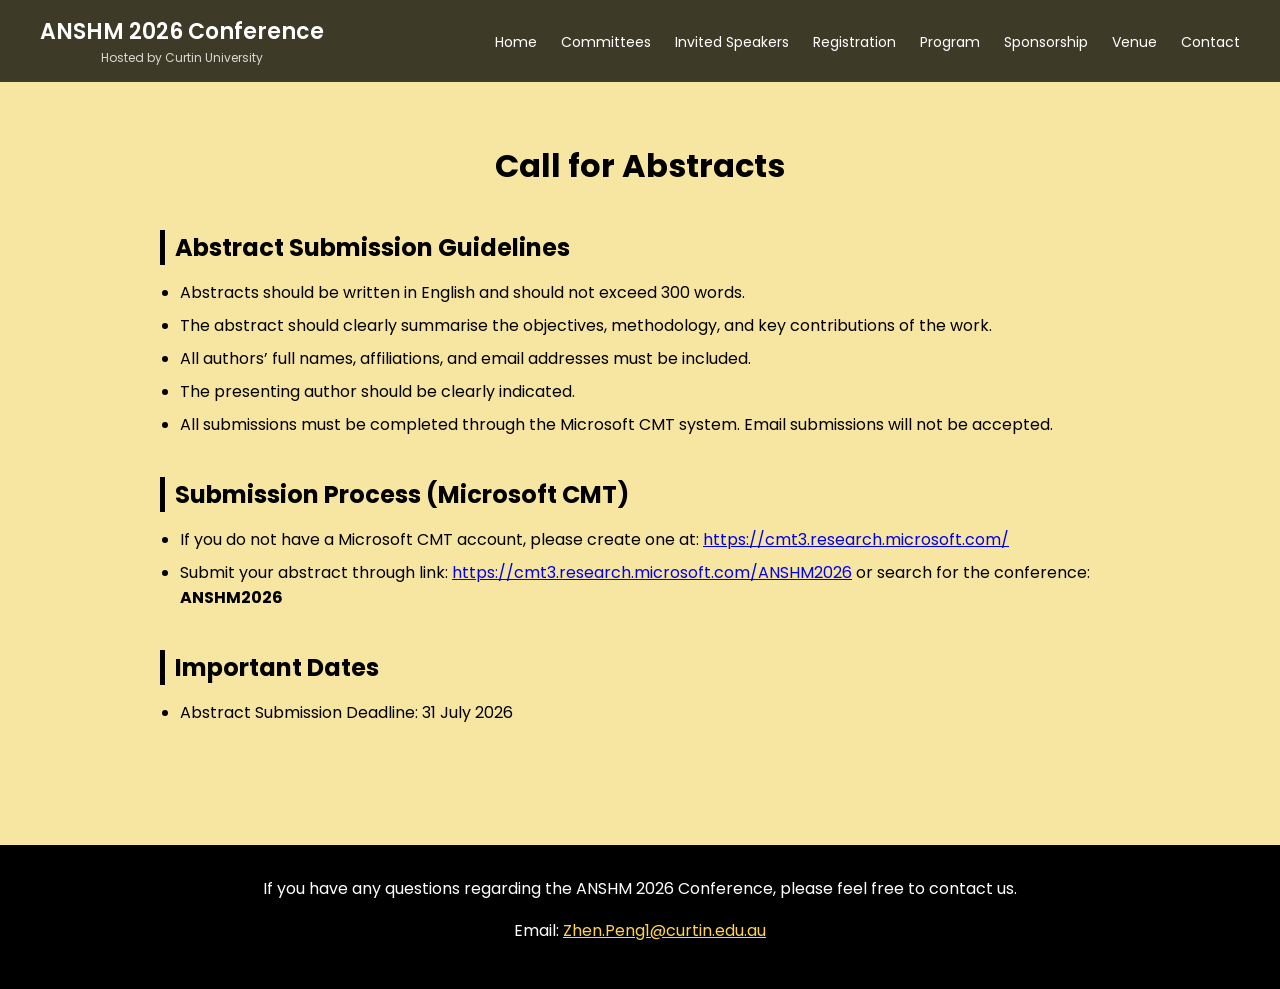
==== abstracts.html @ c6c8effe "Update abstracts.html" ====
<!DOCTYPE html>
<html lang="en">
<head>
<meta charset="UTF-8">
<meta name="viewport" content="width=device-width, initial-scale=1.0">
<title>Call for Abstracts - ANSHM 2026</title>

<link href="https://fonts.googleapis.com/css2?family=Poppins:wght@300;400;600&display=swap" rel="stylesheet">

<style>
*{margin:0;padding:0;box-sizing:border-box;}
body{font-family:'Poppins',sans-serif;background:#f7e6a1;}

header{display:flex;justify-content:space-between;align-items:center;padding:15px 40px;background:rgba(0,0,0,0.75);color:#fff;position:sticky;top:0;z-index:1000;}
.logo{font-size:22px;font-weight:600;}
.subtitle{font-size:12px;opacity:.8;}
nav a{margin-left:20px;color:#fff;text-decoration:none;font-size:14px;}
nav a:hover{color:#ffd54f;}

.menu-toggle{display:none;font-size:22px;cursor:pointer;}
@media(max-width:768px){
nav{display:none;flex-direction:column;background:#000;position:absolute;top:60px;right:0;width:200px;}
nav.active{display:flex;}
.menu-toggle{display:block;}
}

.container{max-width:1000px;margin:auto;padding:60px 20px;}
h1{text-align:center;margin-bottom:30px;}
h2{margin-top:40px;margin-bottom:15px;border-left:5px solid #000;padding-left:10px;}
p{line-height:1.7;margin-bottom:15px;}
ul{margin-left:20px;margin-bottom:20px;}
li{margin-bottom:8px;}

.submit-btn{
display:inline-block;
margin-top:20px;
padding:12px 25px;
background:#000;
color:#fff;
border-radius:8px;
text-decoration:none;
transition:0.3s;
}
.submit-btn:hover{
background:#ffd54f;
color:#000;
}

footer{background:#000;color:#fff;text-align:center;padding:30px;margin-top:40px;}
footer a{color:#ffd54f;}
</style>
</head>

<body>

<header>
    <div style="display:flex; flex-direction:column; align-items:center; justify-content:center;">
    
    <div class="logo">
    ANSHM 2026 Conference
    </div>
    
    <div class="subtitle" style="margin-top:1px; text-align:center;">
        Hosted by Curtin University
    </div>
    </div>

    <div class="menu-toggle" onclick="toggleMenu()">☰</div>
    
    <nav id="nav">
        <a href="index.html">Home</a>
        <a href="committees.html">Committees</a>
        <a href="keynote.html">Invited Speakers</a> 
        <a href="registration.html">Registration</a>
        <a href="docs/program.pdf" target="_blank">Program</a>
        <a href="docs/sponsorship.pdf" target="_blank">Sponsorship</a>
        <a href="venue.html">Venue</a>
        <a href="contact.html">Contact</a>
    </nav>
</header>

<div class="container">

<h1>Call for Abstracts</h1>

<h2>Abstract Submission Guidelines</h2>
<ul>
<li>Abstracts should be written in English and should not exceed 300 words.</li>
<li>The abstract should clearly summarise the objectives, methodology, and key contributions of the work.</li>
<li>All authors’ full names, affiliations, and email addresses must be included.</li>
<li>The presenting author should be clearly indicated.</li>
<li>All submissions must be completed through the Microsoft CMT system. Email submissions will not be accepted.</li>
</ul>

<h2>Submission Process (Microsoft CMT)</h2>
<ul>
<li>If you do not have a Microsoft CMT account, please create one at: 
<a href="https://cmt3.research.microsoft.com/" target="_blank">https://cmt3.research.microsoft.com/</a></li>

<li>Submit your abstract through link: 
<a href="https://cmt3.research.microsoft.com/ANSHM2026" target="_blank">https://cmt3.research.microsoft.com/ANSHM2026</a> 
or search for the conference: <b>ANSHM2026</b></li>
</ul>

<h2>Important Dates</h2>
<ul>
<li>Abstract Submission Deadline: 31 July 2026</li>
</ul>

</div>

<footer>
<p>If you have any questions regarding the ANSHM 2026 Conference, please feel free to contact us.</p>
<p>Email: <a href="mailto:Zhen.Peng1@curtin.edu.au">Zhen.Peng1@curtin.edu.au</a></p>
</footer>

<script>
function toggleMenu(){document.getElementById('nav').classList.toggle('active');}
</script>

</body>
</html>
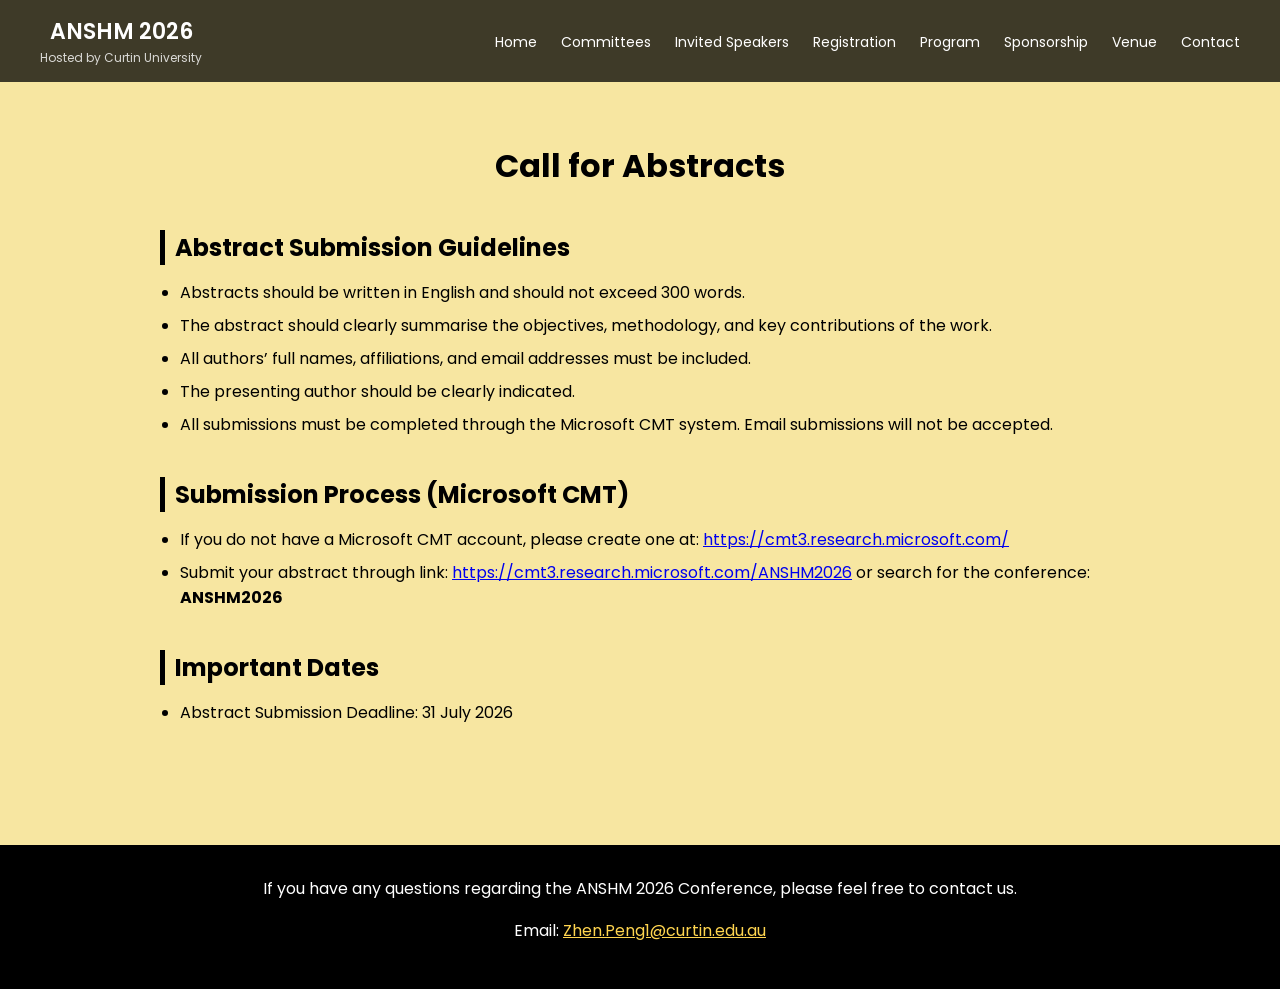
==== commit 9db40f47: "Update abstracts.html" ====
--- a/abstracts.html
+++ b/abstracts.html
@@ -57,7 +57,7 @@
     <div style="display:flex; flex-direction:column; align-items:center; justify-content:center;">
     
     <div class="logo">
-    ANSHM 2026 Conference
+    ANSHM 2026
     </div>
     
     <div class="subtitle" style="margin-top:1px; text-align:center;">
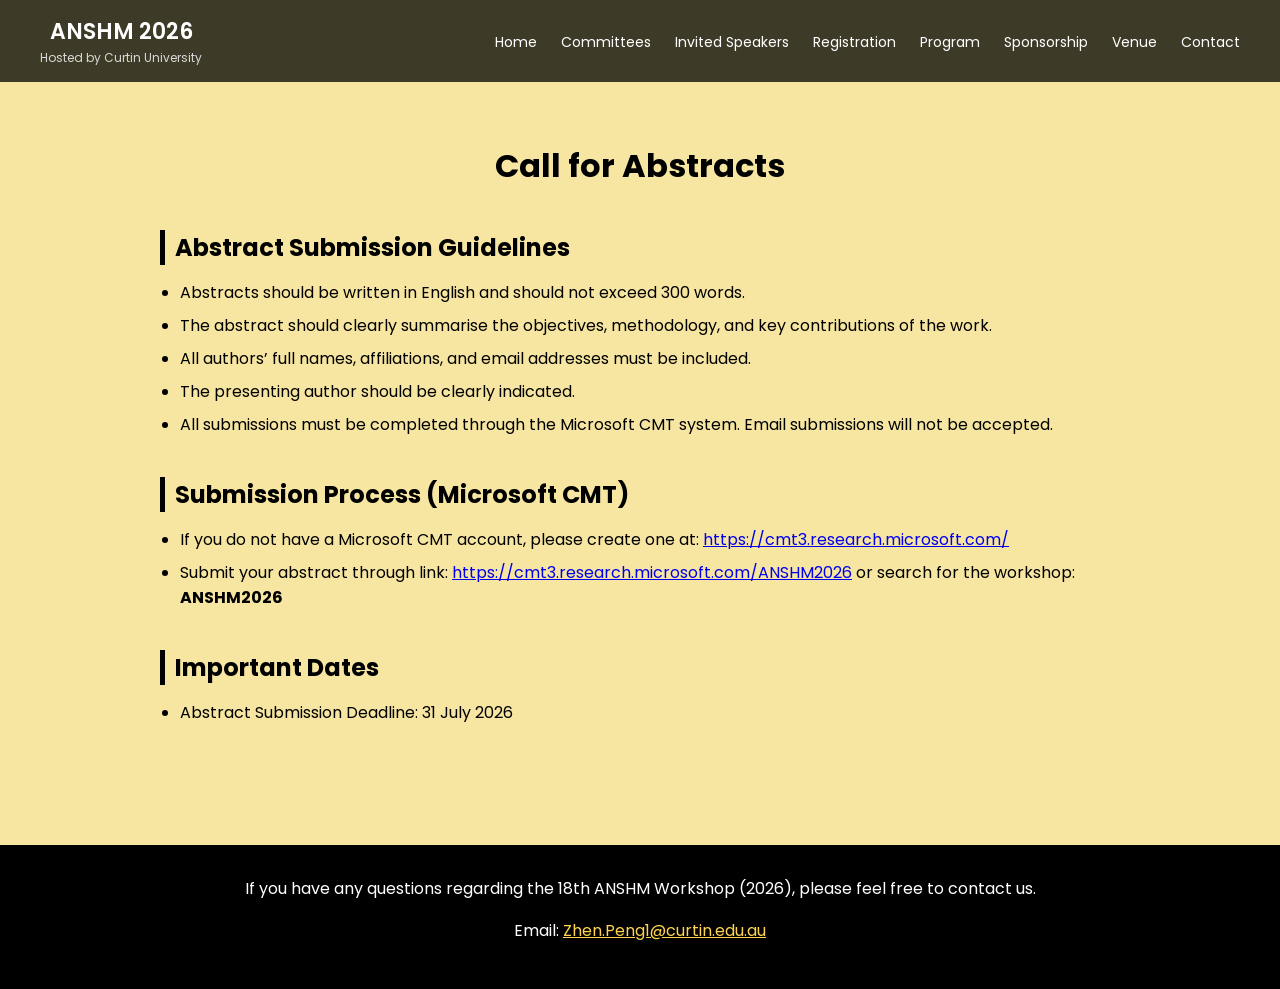
==== commit 2b1cb5b7: "Update abstracts.html" ====
--- a/abstracts.html
+++ b/abstracts.html
@@ -99,7 +99,7 @@
 
 <li>Submit your abstract through link: 
 <a href="https://cmt3.research.microsoft.com/ANSHM2026" target="_blank">https://cmt3.research.microsoft.com/ANSHM2026</a> 
-or search for the conference: <b>ANSHM2026</b></li>
+or search for the workshop: <b>ANSHM2026</b></li>
 </ul>
 
 <h2>Important Dates</h2>
@@ -110,7 +110,7 @@
 </div>
 
 <footer>
-<p>If you have any questions regarding the ANSHM 2026 Conference, please feel free to contact us.</p>
+<p>If you have any questions regarding the 18th ANSHM Workshop (2026), please feel free to contact us.</p>
 <p>Email: <a href="mailto:Zhen.Peng1@curtin.edu.au">Zhen.Peng1@curtin.edu.au</a></p>
 </footer>
 
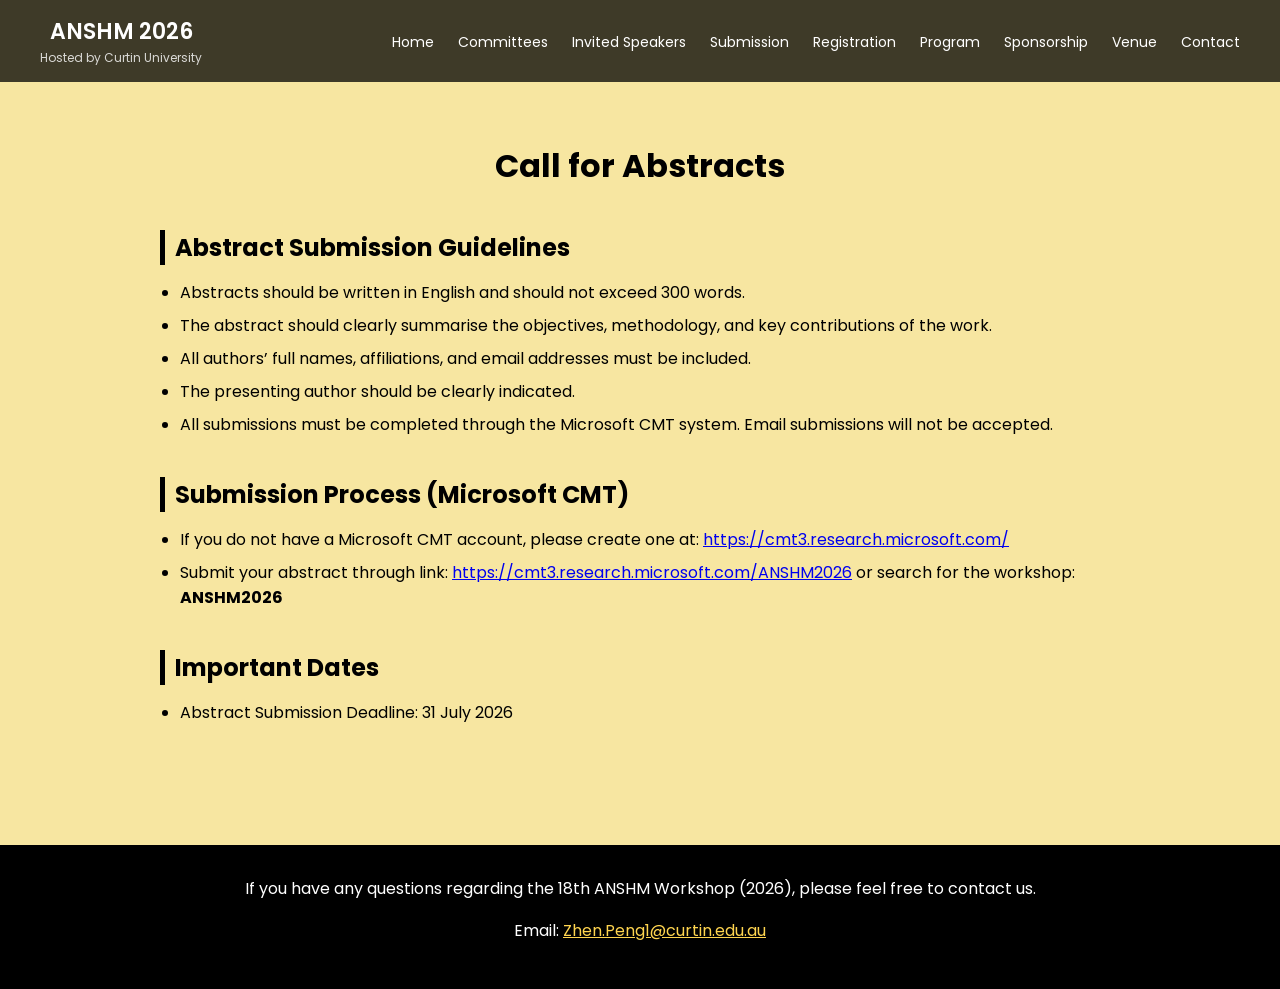
==== commit f8dcabce: "Update abstracts.html" ====
--- a/abstracts.html
+++ b/abstracts.html
@@ -71,6 +71,7 @@
         <a href="index.html">Home</a>
         <a href="committees.html">Committees</a>
         <a href="keynote.html">Invited Speakers</a> 
+        <a href="abstracts.html">Submission</a> 
         <a href="registration.html">Registration</a>
         <a href="docs/program.pdf" target="_blank">Program</a>
         <a href="docs/sponsorship.pdf" target="_blank">Sponsorship</a>
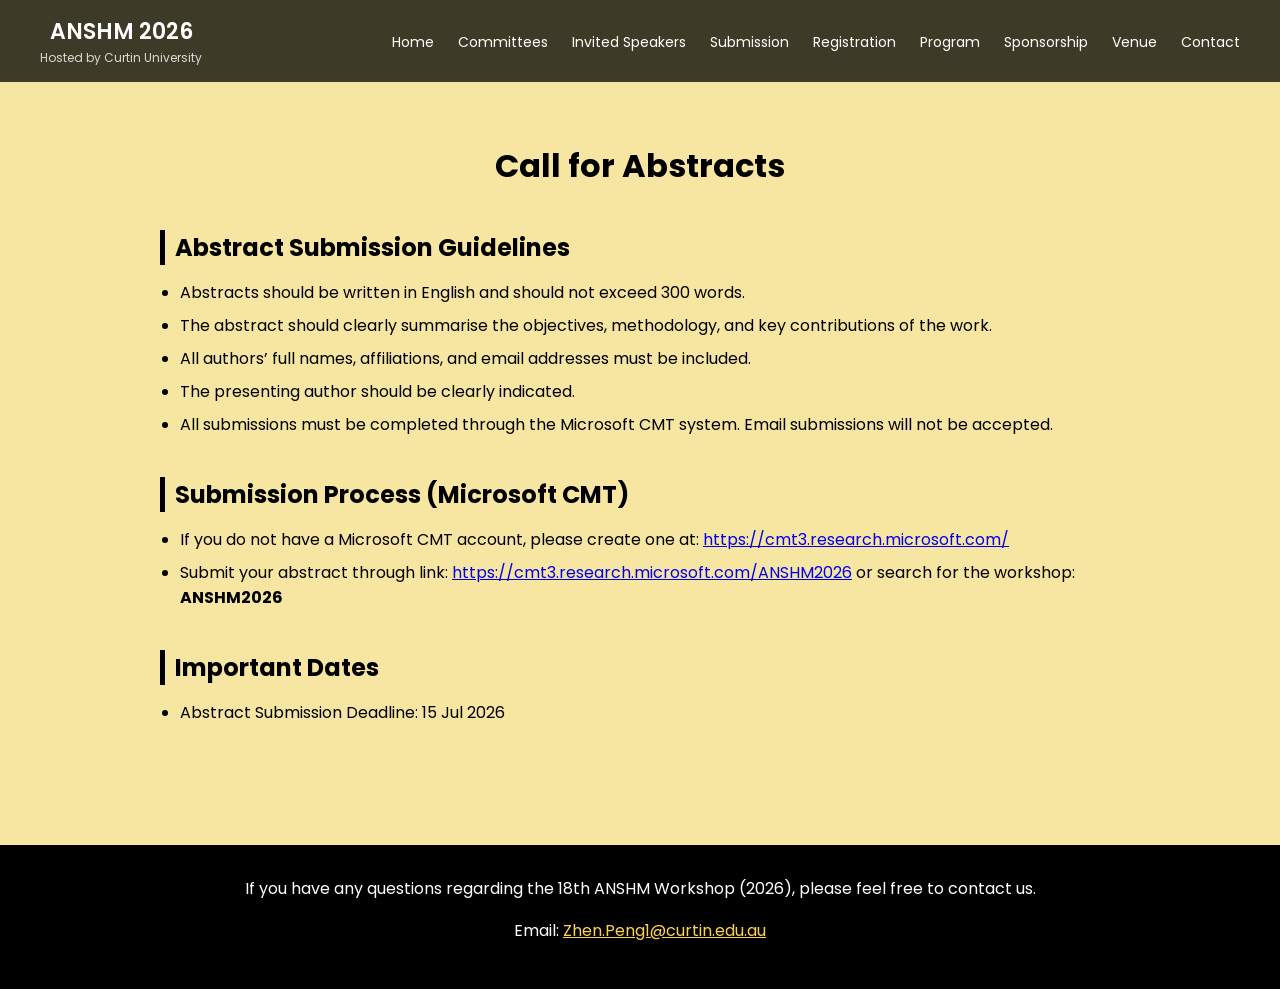
==== commit e2e2a07b: "Update abstracts.html" ====
--- a/abstracts.html
+++ b/abstracts.html
@@ -105,7 +105,7 @@
 
 <h2>Important Dates</h2>
 <ul>
-<li>Abstract Submission Deadline: 31 July 2026</li>
+<li>Abstract Submission Deadline: 15 Jul 2026</li>
 </ul>
 
 </div>
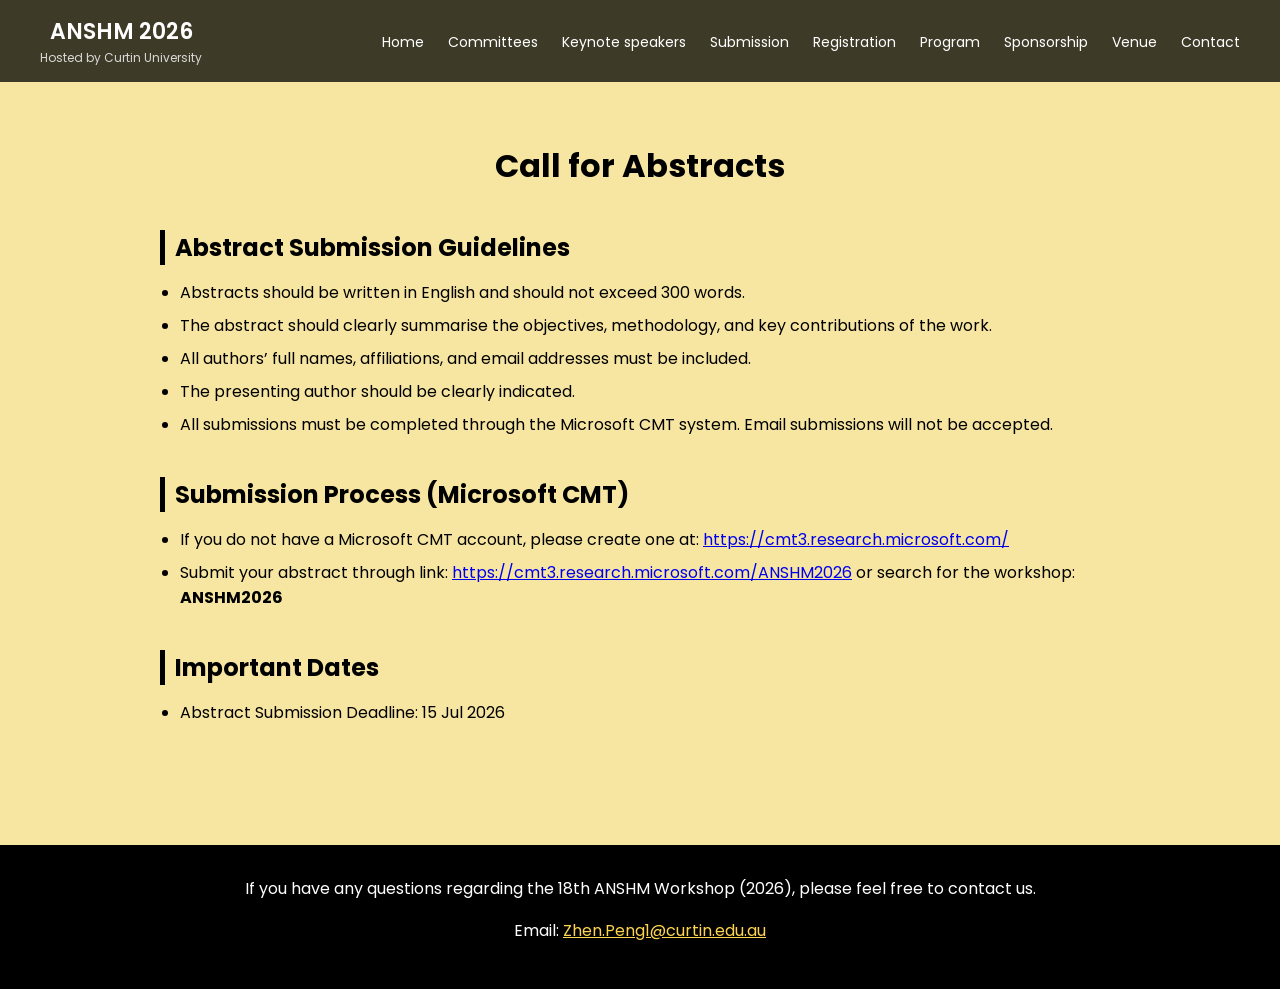
==== commit a31ef83e: "Update abstracts.html" ====
--- a/abstracts.html
+++ b/abstracts.html
@@ -70,7 +70,7 @@
     <nav id="nav">
         <a href="index.html">Home</a>
         <a href="committees.html">Committees</a>
-        <a href="keynote.html">Invited Speakers</a> 
+        <a href="keynote.html">Keynote speakers</a> 
         <a href="abstracts.html">Submission</a> 
         <a href="registration.html">Registration</a>
         <a href="docs/program.pdf" target="_blank">Program</a>
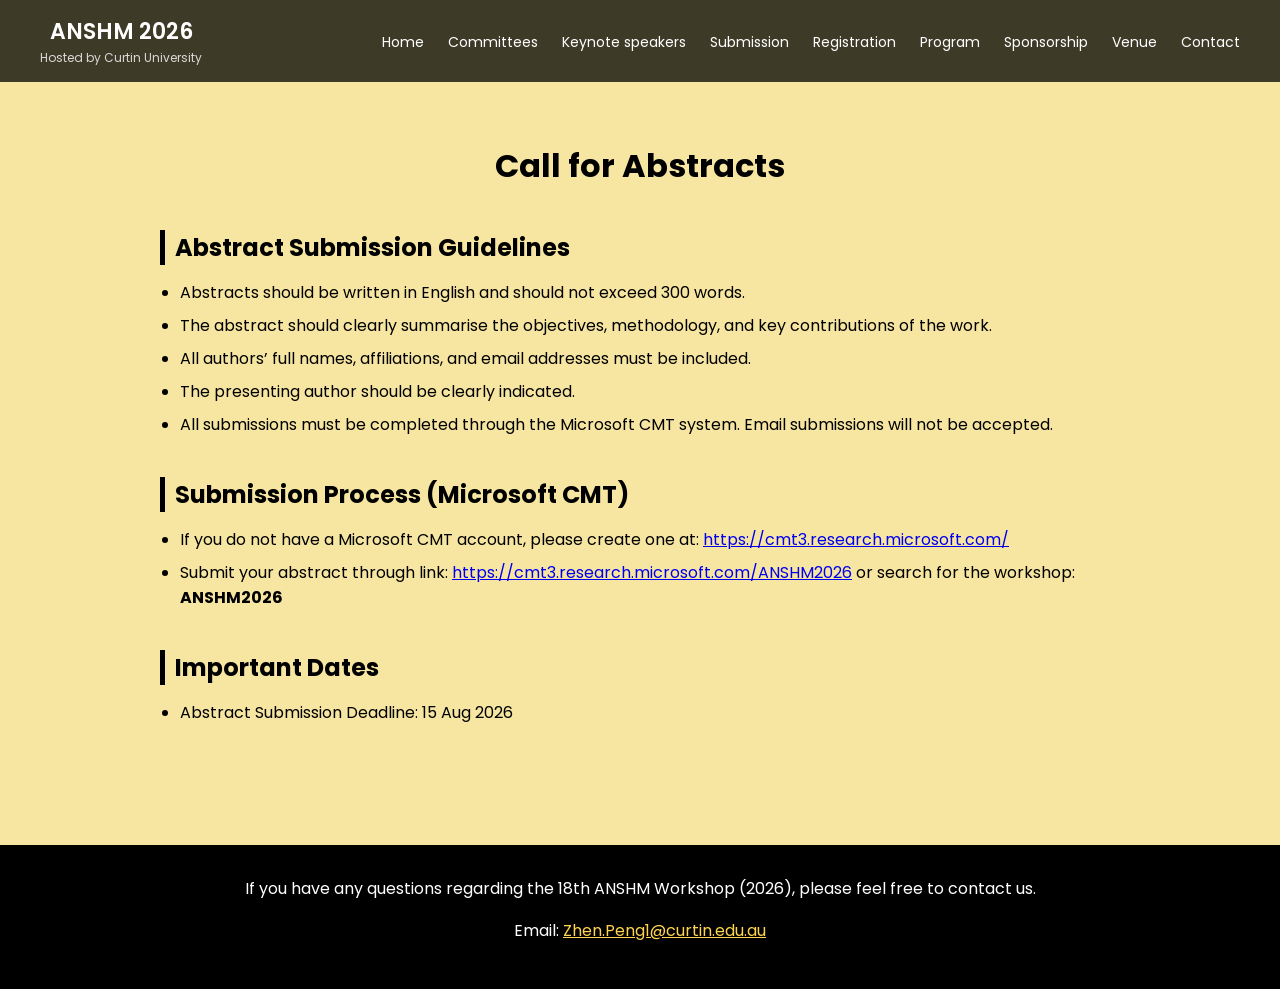
==== commit 92dd0169: "Update abstracts.html" ====
--- a/abstracts.html
+++ b/abstracts.html
@@ -105,7 +105,7 @@
 
 <h2>Important Dates</h2>
 <ul>
-<li>Abstract Submission Deadline: 15 Jul 2026</li>
+<li>Abstract Submission Deadline: 15 Aug 2026</li>
 </ul>
 
 </div>
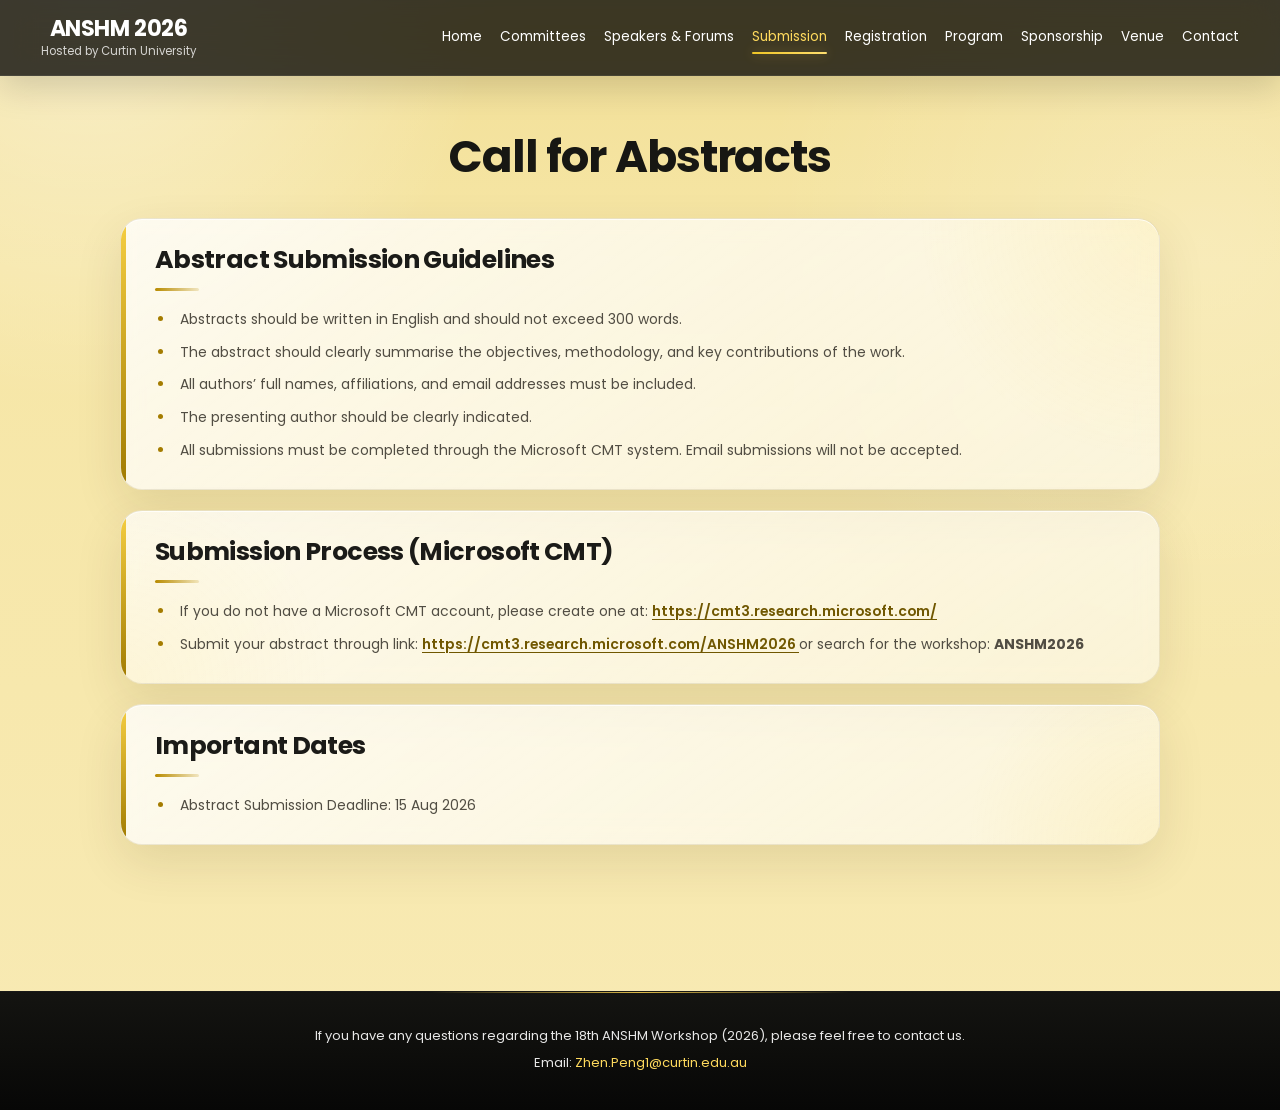
==== commit 26ac6aaa: "Update abstracts.html" ====
--- a/abstracts.html
+++ b/abstracts.html
@@ -1,123 +1,167 @@
 <!DOCTYPE html>
 <html lang="en">
-<head>
-<meta charset="UTF-8">
-<meta name="viewport" content="width=device-width, initial-scale=1.0">
-<title>Call for Abstracts - ANSHM 2026</title>
-
-<link href="https://fonts.googleapis.com/css2?family=Poppins:wght@300;400;600&display=swap" rel="stylesheet">
-
-<style>
-*{margin:0;padding:0;box-sizing:border-box;}
-body{font-family:'Poppins',sans-serif;background:#f7e6a1;}
-
-header{display:flex;justify-content:space-between;align-items:center;padding:15px 40px;background:rgba(0,0,0,0.75);color:#fff;position:sticky;top:0;z-index:1000;}
-.logo{font-size:22px;font-weight:600;}
-.subtitle{font-size:12px;opacity:.8;}
-nav a{margin-left:20px;color:#fff;text-decoration:none;font-size:14px;}
-nav a:hover{color:#ffd54f;}
-
-.menu-toggle{display:none;font-size:22px;cursor:pointer;}
-@media(max-width:768px){
-nav{display:none;flex-direction:column;background:#000;position:absolute;top:60px;right:0;width:200px;}
-nav.active{display:flex;}
-.menu-toggle{display:block;}
-}
-
-.container{max-width:1000px;margin:auto;padding:60px 20px;}
-h1{text-align:center;margin-bottom:30px;}
-h2{margin-top:40px;margin-bottom:15px;border-left:5px solid #000;padding-left:10px;}
-p{line-height:1.7;margin-bottom:15px;}
-ul{margin-left:20px;margin-bottom:20px;}
-li{margin-bottom:8px;}
-
-.submit-btn{
-display:inline-block;
-margin-top:20px;
-padding:12px 25px;
-background:#000;
-color:#fff;
-border-radius:8px;
-text-decoration:none;
-transition:0.3s;
-}
-.submit-btn:hover{
-background:#ffd54f;
-color:#000;
-}
-
-footer{background:#000;color:#fff;text-align:center;padding:30px;margin-top:40px;}
-footer a{color:#ffd54f;}
-</style>
-</head>
-
-<body>
-
-<header>
-    <div style="display:flex; flex-direction:column; align-items:center; justify-content:center;">
-    
+ <head>
+  <meta charset="utf-8"/>
+  <meta content="width=device-width, initial-scale=1.0" name="viewport"/>
+  <title>
+   Call for Abstracts - ANSHM 2026
+  </title>
+  <link href="https://fonts.googleapis.com" rel="preconnect"/>
+  <link crossorigin="" href="https://fonts.gstatic.com" rel="preconnect"/>
+  <link href="https://fonts.googleapis.com/css2?family=Poppins:wght@300;400;500;600;700&amp;display=swap" rel="stylesheet"/>
+  <link href="assets/css/base.css" rel="stylesheet"/>
+  <link href="assets/css/layout.css" rel="stylesheet"/>
+  <link href="assets/css/components.css" rel="stylesheet"/>
+  <link href="assets/css/pages/abstracts.css" rel="stylesheet"/>
+ </head>
+ <body class="page-abstracts">
+  <header class="site-header" data-site-header="">
+   <div class="site-brand">
     <div class="logo">
-    ANSHM 2026
+     ANSHM 2026
     </div>
-    
-    <div class="subtitle" style="margin-top:1px; text-align:center;">
-        Hosted by Curtin University
+    <div class="subtitle">
+     Hosted by Curtin University
     </div>
+   </div>
+   <button aria-controls="nav" aria-expanded="false" aria-label="Toggle navigation menu" class="menu-toggle" type="button">
+    <span aria-hidden="true">
+     ☰
+    </span>
+   </button>
+   <nav aria-label="Primary navigation" class="site-nav" id="nav">
+    <a href="index.html">
+     Home
+    </a>
+    <a href="committees.html">
+     Committees
+    </a>
+    <a href="keynote.html">
+     Speakers &amp; Forums
+    </a>
+    <a aria-current="page" class="active" href="abstracts.html">
+     Submission
+    </a>
+    <a href="registration.html">
+     Registration
+    </a>
+    <a href="docs/program.pdf" rel="noopener noreferrer" target="_blank">
+     Program
+    </a>
+    <a href="docs/sponsorship.pdf" rel="noopener noreferrer" target="_blank">
+     Sponsorship
+    </a>
+    <a href="venue.html">
+     Venue
+    </a>
+    <a href="contact.html">
+     Contact
+    </a>
+   </nav>
+  </header>
+  <aside aria-label="Page sections" class="page-rail" data-page-rail="">
+   <div class="page-rail-shell">
+    <div aria-label="Page progress" aria-valuemax="100" aria-valuemin="0" aria-valuenow="0" class="page-rail-track" role="slider" tabindex="0">
+     <span aria-hidden="true" class="page-rail-segments">
+     </span>
+     <span aria-hidden="true" class="page-rail-progress">
+     </span>
+     <span aria-hidden="true" class="page-rail-handle">
+     </span>
+     <span class="page-rail-dots">
+     </span>
     </div>
-
-    <div class="menu-toggle" onclick="toggleMenu()">☰</div>
-    
-    <nav id="nav">
-        <a href="index.html">Home</a>
-        <a href="committees.html">Committees</a>
-        <a href="keynote.html">Keynote speakers</a> 
-        <a href="abstracts.html">Submission</a> 
-        <a href="registration.html">Registration</a>
-        <a href="docs/program.pdf" target="_blank">Program</a>
-        <a href="docs/sponsorship.pdf" target="_blank">Sponsorship</a>
-        <a href="venue.html">Venue</a>
-        <a href="contact.html">Contact</a>
-    </nav>
-</header>
-
-<div class="container">
-
-<h1>Call for Abstracts</h1>
-
-<h2>Abstract Submission Guidelines</h2>
-<ul>
-<li>Abstracts should be written in English and should not exceed 300 words.</li>
-<li>The abstract should clearly summarise the objectives, methodology, and key contributions of the work.</li>
-<li>All authors’ full names, affiliations, and email addresses must be included.</li>
-<li>The presenting author should be clearly indicated.</li>
-<li>All submissions must be completed through the Microsoft CMT system. Email submissions will not be accepted.</li>
-</ul>
-
-<h2>Submission Process (Microsoft CMT)</h2>
-<ul>
-<li>If you do not have a Microsoft CMT account, please create one at: 
-<a href="https://cmt3.research.microsoft.com/" target="_blank">https://cmt3.research.microsoft.com/</a></li>
-
-<li>Submit your abstract through link: 
-<a href="https://cmt3.research.microsoft.com/ANSHM2026" target="_blank">https://cmt3.research.microsoft.com/ANSHM2026</a> 
-or search for the workshop: <b>ANSHM2026</b></li>
-</ul>
-
-<h2>Important Dates</h2>
-<ul>
-<li>Abstract Submission Deadline: 15 Aug 2026</li>
-</ul>
-
-</div>
-
-<footer>
-<p>If you have any questions regarding the 18th ANSHM Workshop (2026), please feel free to contact us.</p>
-<p>Email: <a href="mailto:Zhen.Peng1@curtin.edu.au">Zhen.Peng1@curtin.edu.au</a></p>
-</footer>
-
-<script>
-function toggleMenu(){document.getElementById('nav').classList.toggle('active');}
-</script>
-
-</body>
+    <button aria-label="Back to top" class="page-rail-top" data-rail-top="" title="Back to top" type="button">
+     &uarr;
+    </button>
+   </div>
+  </aside>
+  <main id="main-content">
+   <div class="container">
+    <h1>
+     Call for Abstracts
+    </h1>
+    <section class="submission-card">
+     <div class="submission-card-header">
+      <h2 data-rail-label="Abstract Submission Guidelines" id="abstract-submission-guidelines">
+       Abstract Submission Guidelines
+      </h2>
+     </div>
+     <div class="submission-card-body">
+      <ul>
+       <li>
+        Abstracts should be written in English and should not exceed 300 words.
+       </li>
+       <li>
+        The abstract should clearly summarise the objectives, methodology, and key contributions of the work.
+       </li>
+       <li>
+        All authors&rsquo; full names, affiliations, and email addresses must be included.
+       </li>
+       <li>
+        The presenting author should be clearly indicated.
+       </li>
+       <li>
+        All submissions must be completed through the Microsoft CMT system. Email submissions will not be accepted.
+       </li>
+      </ul>
+     </div>
+    </section>
+    <section class="submission-card">
+     <div class="submission-card-header">
+      <h2 data-rail-label="Submission Process (Microsoft CMT)" id="submission-process-microsoft-cmt">
+       Submission Process (Microsoft CMT)
+      </h2>
+     </div>
+     <div class="submission-card-body">
+      <ul>
+       <li>
+        If you do not have a Microsoft CMT account, please create one at:
+        <a href="https://cmt3.research.microsoft.com/" rel="noopener noreferrer" target="_blank">
+         https://cmt3.research.microsoft.com/
+        </a>
+       </li>
+       <li>
+        Submit your abstract through link:
+        <a href="https://cmt3.research.microsoft.com/ANSHM2026" rel="noopener noreferrer" target="_blank">
+         https://cmt3.research.microsoft.com/ANSHM2026
+        </a>
+        or search for the workshop:
+        <b>
+         ANSHM2026
+        </b>
+       </li>
+      </ul>
+     </div>
+    </section>
+    <section class="submission-card">
+     <div class="submission-card-header">
+      <h2 data-rail-label="Important Dates" id="important-dates">
+       Important Dates
+      </h2>
+     </div>
+     <div class="submission-card-body">
+      <ul>
+       <li>
+        Abstract Submission Deadline: 15 Aug 2026
+       </li>
+      </ul>
+     </div>
+    </section>
+   </div>
+  </main>
+  <footer class="site-footer">
+   <p>
+    If you have any questions regarding the 18th ANSHM Workshop (2026), please feel free to contact us.
+   </p>
+   <p>
+    Email:
+    <a href="mailto:Zhen.Peng1@curtin.edu.au">
+     Zhen.Peng1@curtin.edu.au
+    </a>
+   </p>
+  </footer>
+  <script defer="" src="assets/js/site.js">
+  </script>
+ </body>
 </html>
--- a/assets/css/base.css
+++ b/assets/css/base.css
@@ -0,0 +1,67 @@
+:root {
+  --bg: #f6e6a6;
+  --bg-deep: #efdb8b;
+  --surface: rgba(255, 255, 255, 0.82);
+  --surface-strong: #fffdf7;
+  --surface-dark: #11110f;
+  --ink: #1b1b18;
+  --muted: #666256;
+  --text: var(--muted);
+  --gold: #d0a719;
+  --gold-bright: #ffd654;
+  --gold-deep: #7b6000;
+  --line: rgba(105, 82, 4, 0.16);
+  --radius-sm: 12px;
+  --radius-md: 18px;
+  --radius-lg: 24px;
+  --shadow-sm: 0 8px 20px rgba(62, 50, 8, 0.07);
+  --shadow-md: 0 18px 48px rgba(62, 50, 8, 0.11);
+  --shadow-lg: 0 26px 72px rgba(43, 35, 7, 0.15);
+  --header-h: 76px;
+  --content-w: 1180px;
+  --ease: cubic-bezier(.2,.8,.2,1);
+}
+
+* { box-sizing: border-box; margin: 0; padding: 0; }
+html { scroll-behavior: smooth; scroll-padding-top: calc(var(--header-h) + 28px); }
+body {
+  min-height: 100vh;
+  font-family: "Poppins", system-ui, -apple-system, BlinkMacSystemFont, "Segoe UI", sans-serif;
+  color: var(--ink);
+  background:
+    radial-gradient(circle at 7% 0%, rgba(255,255,255,.46), transparent 25rem),
+    radial-gradient(circle at 94% 22%, rgba(255,255,255,.22), transparent 28rem),
+    linear-gradient(180deg, #f2df96 0%, var(--bg) 24%, #f8eab4 100%);
+  line-height: 1.65;
+  overflow-x: hidden;
+  text-rendering: optimizeLegibility;
+  -webkit-font-smoothing: antialiased;
+}
+
+main { min-height: calc(100vh - 210px); }
+a { color: inherit; }
+img { display: block; max-width: 100%; }
+button, input, textarea, select { font: inherit; }
+button, a { -webkit-tap-highlight-color: transparent; }
+button { color: inherit; }
+
+::selection { background: rgba(208,167,25,.30); color: #111; }
+:focus-visible { outline: 3px solid rgba(208,167,25,.58); outline-offset: 3px; }
+
+h1, h2, h3 { line-height: 1.2; letter-spacing: -.025em; }
+p + p { margin-top: .7em; }
+
+@media (max-width: 760px) {
+  :root { --header-h: 68px; }
+  html { scroll-padding-top: calc(var(--header-h) + 20px); }
+}
+
+@media (prefers-reduced-motion: reduce) {
+  html { scroll-behavior: auto; }
+  *, *::before, *::after {
+    animation-duration: .01ms !important;
+    animation-iteration-count: 1 !important;
+    transition-duration: .01ms !important;
+    scroll-behavior: auto !important;
+  }
+}
--- a/assets/css/layout.css
+++ b/assets/css/layout.css
@@ -0,0 +1,411 @@
+.site-header {
+  position: sticky;
+  top: 0;
+  z-index: 1200;
+  display: flex;
+  align-items: center;
+  justify-content: space-between;
+  gap: 24px;
+  min-height: var(--header-h);
+  padding: 13px clamp(18px, 3.2vw, 42px);
+  color: #fff;
+  background: rgba(13, 13, 12, .80);
+  border-bottom: 1px solid rgba(255,255,255,.07);
+  box-shadow: 0 12px 34px rgba(0,0,0,.15);
+  backdrop-filter: blur(16px) saturate(135%);
+  -webkit-backdrop-filter: blur(16px) saturate(135%);
+}
+
+.site-brand {
+  flex: 0 0 auto;
+  display: flex;
+  flex-direction: column;
+  align-items: center;
+  justify-content: center;
+  text-align: center;
+}
+.logo { font-size: 22px; font-weight: 650; line-height: 1.16; letter-spacing: -.02em; }
+.subtitle { margin-top: 2px; font-size: 11.5px; line-height: 1.35; opacity: .78; }
+
+.site-nav {
+  display: flex;
+  align-items: center;
+  justify-content: flex-end;
+  flex-wrap: wrap;
+  gap: 7px 18px;
+  min-width: 0;
+}
+.site-nav a {
+  position: relative;
+  color: #fff;
+  text-decoration: none;
+  font-size: 13.5px;
+  line-height: 1.5;
+  white-space: nowrap;
+  transition: color .22s ease;
+}
+.site-nav a::after {
+  content: "";
+  position: absolute;
+  left: 0;
+  right: 0;
+  bottom: -6px;
+  height: 2px;
+  border-radius: 999px;
+  background: linear-gradient(90deg, #efc526, #ffdf70);
+  box-shadow: 0 0 12px rgba(255,213,79,.42);
+  transform: scaleX(0);
+  transform-origin: center;
+  transition: transform .22s ease;
+}
+.site-nav a:hover, .site-nav a.active { color: #ffda5d; }
+.site-nav a:hover::after, .site-nav a.active::after { transform: scaleX(1); }
+
+.menu-toggle {
+  display: none;
+  align-items: center;
+  justify-content: center;
+  width: 43px;
+  height: 43px;
+  flex: 0 0 43px;
+  border: 1px solid rgba(255,255,255,.12);
+  border-radius: 13px;
+  background: rgba(255,255,255,.07);
+  color: #fff;
+  font-size: 22px;
+  line-height: 1;
+  cursor: pointer;
+}
+
+.container {
+  width: min(var(--content-w), calc(100% - 40px));
+  margin-inline: auto;
+  padding: 54px 0 82px;
+}
+.container > h1,
+main > .container > h1 {
+  margin-bottom: 32px;
+  text-align: center;
+  font-size: clamp(2.05rem, 4vw, 2.8rem);
+  color: #171713;
+}
+
+.site-footer {
+  position: relative;
+  margin-top: 44px;
+  padding: 32px clamp(18px, 4vw, 48px) 36px;
+  color: rgba(255,255,255,.90);
+  text-align: center;
+  background: linear-gradient(180deg, #141411, #070706);
+  border-top: 1px solid rgba(255,255,255,.07);
+}
+.site-footer::before {
+  content: "";
+  position: absolute;
+  top: 0;
+  left: 50%;
+  width: min(420px, 54vw);
+  height: 1px;
+  transform: translateX(-50%);
+  background: linear-gradient(90deg, transparent, rgba(255,213,79,.85), transparent);
+}
+.site-footer p { margin: 0; font-size: 13px; line-height: 1.8; }
+.site-footer p + p { margin-top: 4px; }
+.site-footer a { color: #ffda5d; text-decoration: none; }
+.site-footer a:hover { text-decoration: underline; }
+
+/* Floating page progress / section rail */
+.page-rail {
+  --rail-active-color: #d9b31c;
+  position: fixed;
+  top: 50%;
+  right: 14px;
+  z-index: 900;
+  width: 42px;
+  opacity: 0;
+  pointer-events: none;
+  transform: translateY(-50%) translateX(16px);
+  transition: opacity .30s ease, transform .30s var(--ease);
+}
+.page-rail.visible {
+  opacity: 1;
+  pointer-events: auto;
+  transform: translateY(-50%) translateX(0);
+}
+.page-rail-shell {
+  display: flex;
+  flex-direction: column;
+  align-items: center;
+  gap: 9px;
+  width: 42px;
+  padding: 11px 6px 7px;
+  border: 1px solid rgba(255,255,255,.12);
+  border-radius: 22px;
+  background: linear-gradient(180deg, rgba(13,14,15,.49), rgba(7,8,9,.42));
+  box-shadow:
+    inset 0 1px 0 rgba(255,255,255,.075),
+    0 12px 28px rgba(0,0,0,.15),
+    0 3px 10px rgba(0,0,0,.08);
+  backdrop-filter: blur(22px) saturate(122%);
+  -webkit-backdrop-filter: blur(22px) saturate(122%);
+}
+.page-rail-track {
+  position: relative;
+  width: 24px;
+  height: 186px;
+  padding: 0;
+  border: 0;
+  background: transparent;
+  cursor: ns-resize;
+  touch-action: none;
+  user-select: none;
+  outline: none;
+}
+.page-rail-track:focus-visible {
+  border-radius: 14px;
+  box-shadow: 0 0 0 2px rgba(255,213,79,.34);
+}
+.page-rail-segments,
+.page-rail-progress {
+  position: absolute;
+  top: 0;
+  bottom: 0;
+  left: 50%;
+  width: 3px;
+  transform: translateX(-50%);
+  border-radius: 999px;
+  overflow: hidden;
+  pointer-events: none;
+}
+.page-rail-segments {
+  background: rgba(255,255,255,.10);
+  box-shadow: inset 0 0 0 1px rgba(255,255,255,.03);
+}
+.page-rail-segment {
+  position: absolute;
+  left: 0;
+  width: 100%;
+  min-height: 3px;
+  background: var(--segment-color, #d9b31c);
+  opacity: .64;
+  transition: opacity .28s ease, filter .28s ease;
+}
+.page-rail-segment + .page-rail-segment {
+  box-shadow: 0 -1px 0 rgba(10,10,10,.42);
+}
+.page-rail-segment.active {
+  opacity: .96;
+  filter: saturate(1.18) brightness(1.08);
+}
+.page-rail-progress {
+  bottom: auto;
+  height: 0;
+  background: linear-gradient(180deg, #fff4b0 0%, #ffd54f 48%, var(--rail-active-color) 100%);
+  box-shadow: 0 0 8px rgba(255,213,79,.55), 0 0 14px rgba(255,213,79,.20);
+  transition: height .08s linear, background .28s ease;
+}
+.page-rail-handle {
+  position: absolute;
+  left: 50%;
+  top: 0;
+  z-index: 4;
+  width: 11px;
+  height: 11px;
+  border: 1.5px solid rgba(255,245,190,.88);
+  border-radius: 50%;
+  background: var(--rail-active-color);
+  box-shadow:
+    0 0 0 4px color-mix(in srgb, var(--rail-active-color) 11%, transparent),
+    0 0 10px color-mix(in srgb, var(--rail-active-color) 60%, transparent);
+  transform: translate(-50%, -50%);
+  pointer-events: none;
+  transition: top .08s linear, background .28s ease, box-shadow .28s ease;
+}
+.page-rail-dots {
+  position: absolute;
+  inset: 0;
+  z-index: 5;
+  pointer-events: none;
+}
+.page-rail-dot {
+  --rail-color: #d9b31c;
+  position: absolute;
+  left: 50%;
+  display: flex;
+  align-items: center;
+  justify-content: center;
+  width: 18px;
+  height: 18px;
+  padding: 0;
+  border: 0;
+  border-radius: 50%;
+  background: transparent;
+  cursor: pointer;
+  pointer-events: auto;
+  transform: translate(-50%, -50%);
+}
+.page-rail-dot::before {
+  content: "";
+  width: 6px;
+  height: 6px;
+  border: 1px solid rgba(255,255,255,.40);
+  border-radius: 50%;
+  background: rgba(255,255,255,.82);
+  box-shadow: 0 0 0 4px rgba(255,255,255,.025);
+  transition: transform .22s ease, background .22s ease, box-shadow .22s ease, border-color .22s ease;
+}
+.page-rail-dot.active::before,
+.page-rail-dot:hover::before,
+.page-rail-dot:focus-visible::before {
+  border-color: rgba(255,247,210,.90);
+  background: var(--rail-color);
+  transform: scale(1.22);
+  box-shadow:
+    0 0 0 4px color-mix(in srgb, var(--rail-color) 10%, transparent),
+    0 0 10px color-mix(in srgb, var(--rail-color) 58%, transparent);
+}
+.page-rail-dot:focus-visible { outline: none; }
+.page-rail-tooltip {
+  position: absolute;
+  top: 50%;
+  right: calc(100% + 12px);
+  display: flex;
+  align-items: center;
+  gap: 8px;
+  min-width: max-content;
+  max-width: 240px;
+  padding: 8px 11px;
+  border: 1px solid rgba(255,255,255,.12);
+  border-radius: 11px;
+  background: rgba(13,14,15,.88);
+  color: #fff;
+  box-shadow: 0 11px 26px rgba(0,0,0,.20);
+  backdrop-filter: blur(14px) saturate(135%);
+  -webkit-backdrop-filter: blur(14px) saturate(135%);
+  font-size: 11px;
+  font-weight: 500;
+  line-height: 1.35;
+  white-space: nowrap;
+  opacity: 0;
+  pointer-events: none;
+  transform: translateY(-50%) translateX(6px);
+  transition: opacity .20s ease, transform .20s ease;
+}
+.page-rail-dot:hover .page-rail-tooltip,
+.page-rail-dot:focus-visible .page-rail-tooltip {
+  opacity: 1;
+  transform: translateY(-50%) translateX(0);
+}
+.page-rail-top {
+  display: inline-flex;
+  align-items: center;
+  justify-content: center;
+  width: 29px;
+  height: 29px;
+  padding: 0 0 2px;
+  border: 1px solid rgba(255,255,255,.16);
+  border-radius: 10px;
+  background: rgba(255,255,255,.055);
+  color: rgba(255,255,255,.92);
+  font: inherit;
+  font-size: 16px;
+  line-height: 1;
+  cursor: pointer;
+  transition: transform .22s ease, background .22s ease, color .22s ease, border-color .22s ease, box-shadow .22s ease;
+}
+.page-rail-top:hover,
+.page-rail-top:focus-visible {
+  transform: translateY(-2px);
+  border-color: rgba(255,213,79,.38);
+  background: rgba(255,213,79,.16);
+  color: #ffd54f;
+  box-shadow: 0 0 16px rgba(255,213,79,.15);
+  outline: none;
+}
+
+@media (max-width: 1120px) {
+  .site-header { padding-inline: 20px; }
+  .site-nav {
+    display: none;
+    position: absolute;
+    top: calc(100% + 1px);
+    right: 12px;
+    width: min(318px, calc(100vw - 24px));
+    max-height: calc(100vh - var(--header-h) - 18px);
+    overflow-y: auto;
+    flex-direction: column;
+    align-items: stretch;
+    gap: 0;
+    border: 1px solid rgba(255,255,255,.09);
+    border-radius: 17px;
+    background: rgba(7,7,7,.96);
+    box-shadow: 0 22px 46px rgba(0,0,0,.28);
+  }
+  .site-nav.active { display: flex; }
+  .site-nav a { padding: 13px 18px; border-bottom: 1px solid rgba(255,255,255,.07); }
+  .site-nav a:last-child { border-bottom: 0; }
+  .site-nav a::after { display: none; }
+  .menu-toggle { display: inline-flex; }
+
+  .page-rail {
+    top: auto;
+    right: 50%;
+    bottom: 14px;
+    width: auto;
+    transform: translateX(50%) translateY(12px);
+  }
+  .page-rail.visible { transform: translateX(50%) translateY(0); }
+  .page-rail-shell {
+    flex-direction: row;
+    gap: 8px;
+    width: auto;
+    padding: 7px;
+    border-radius: 18px;
+    background: rgba(10,11,12,.56);
+  }
+  .page-rail-track {
+    display: flex;
+    align-items: center;
+    width: auto;
+    height: 34px;
+    cursor: default;
+    touch-action: auto;
+  }
+  .page-rail-segments,
+  .page-rail-progress,
+  .page-rail-handle { display: none; }
+  .page-rail-dots {
+    position: relative;
+    inset: auto;
+    display: flex;
+    align-items: center;
+    gap: 5px;
+  }
+  .page-rail-dot {
+    position: relative;
+    left: auto !important;
+    top: auto !important;
+    width: 28px;
+    height: 28px;
+    transform: none;
+  }
+  .page-rail-dot::before { width: 6px; height: 6px; }
+  .page-rail-tooltip {
+    top: auto;
+    right: 50%;
+    bottom: calc(100% + 10px);
+    transform: translateX(50%) translateY(5px);
+  }
+  .page-rail-dot:hover .page-rail-tooltip,
+  .page-rail-dot:focus-visible .page-rail-tooltip { transform: translateX(50%) translateY(0); }
+}
+
+@media (max-width: 760px) {
+  .site-header { min-height: var(--header-h); padding: 11px 14px; }
+  .logo { font-size: 19px; }
+  .subtitle { font-size: 10px; }
+  .container { width: min(100% - 24px, var(--content-w)); padding: 40px 0 64px; }
+  .container > h1, main > .container > h1 { margin-bottom: 24px; font-size: clamp(1.9rem, 10vw, 2.35rem); }
+  .site-footer { margin-top: 30px; padding: 27px 16px 31px; }
+  .site-footer p { font-size: 12.5px; }
+}
--- a/assets/css/components.css
+++ b/assets/css/components.css
@@ -0,0 +1,109 @@
+/* Shared interactive surfaces */
+.slider { position: relative; overflow: hidden; background: #1c1c19; }
+.slides { position: absolute; inset: 0; }
+.slides img {
+  position: absolute;
+  inset: 0;
+  width: 100%;
+  height: 100%;
+  object-fit: cover;
+  opacity: 0;
+  transform: scale(1.015);
+  transition: opacity .85s ease, transform 5.5s ease;
+}
+.slides img.active { opacity: 1; transform: scale(1.045); }
+.slider::after {
+  content: "";
+  position: absolute;
+  inset: 0;
+  pointer-events: none;
+  background: linear-gradient(180deg, rgba(0,0,0,.10), rgba(0,0,0,.34));
+}
+.slider-controls {
+  position: absolute;
+  z-index: 4;
+  top: 50%;
+  left: 0;
+  width: 100%;
+  display: flex;
+  justify-content: space-between;
+  padding: 0 clamp(12px, 2.4vw, 26px);
+  transform: translateY(-50%);
+  pointer-events: none;
+}
+.slider-btn {
+  pointer-events: auto;
+  display: inline-flex;
+  align-items: center;
+  justify-content: center;
+  width: 44px;
+  height: 44px;
+  border: 1px solid rgba(255,255,255,.18);
+  border-radius: 50%;
+  color: #fff;
+  background: rgba(8,8,8,.46);
+  box-shadow: 0 8px 22px rgba(0,0,0,.18);
+  backdrop-filter: blur(8px);
+  cursor: pointer;
+  transition: transform .2s ease, background .2s ease;
+}
+.slider-btn:hover { transform: scale(1.06); background: rgba(8,8,8,.68); }
+.slider-dots {
+  position: absolute;
+  z-index: 5;
+  left: 50%;
+  bottom: 20px;
+  display: flex;
+  gap: 8px;
+  transform: translateX(-50%);
+}
+.dot {
+  width: 9px;
+  height: 9px;
+  border-radius: 999px;
+  background: rgba(255,255,255,.70);
+  box-shadow: 0 2px 7px rgba(0,0,0,.22);
+  cursor: pointer;
+  transition: width .22s ease, background .22s ease;
+}
+.dot.active { width: 28px; background: #ffd85b; }
+
+.card,
+.theme-box,
+.section-heading {
+  border-color: rgba(117,91,5,.14);
+}
+
+.btn,
+.map-btn,
+.registration-link {
+  display: inline-flex;
+  align-items: center;
+  justify-content: center;
+  min-height: 44px;
+  padding: 10px 18px;
+  border-radius: 999px;
+  border: 1px solid rgba(0,0,0,.10);
+  background: #151512;
+  color: #fff;
+  font-size: 13px;
+  font-weight: 550;
+  text-decoration: none;
+  box-shadow: 0 8px 20px rgba(0,0,0,.12);
+  transition: transform .2s var(--ease), box-shadow .2s ease, background .2s ease, color .2s ease;
+}
+.btn:hover,
+.map-btn:hover,
+.registration-link:hover {
+  transform: translateY(-2px);
+  background: #d0a719;
+  color: #111;
+  box-shadow: 0 12px 25px rgba(91,70,2,.18);
+}
+
+.accent-link { color: #ffda5d; }
+
+@media (max-width: 760px) {
+  .slider-btn { width: 40px; height: 40px; }
+  .slider-dots { bottom: 14px; }
+}
--- a/assets/css/pages/abstracts.css
+++ b/assets/css/pages/abstracts.css
@@ -0,0 +1,123 @@
+.page-abstracts .container {
+  max-width: 1040px;
+}
+
+.page-abstracts .container > h1 {
+  margin-bottom: 34px;
+}
+
+.page-abstracts .submission-card {
+  position: relative;
+  overflow: hidden;
+  margin-bottom: 20px;
+  border: 1px solid rgba(104, 80, 0, 0.12);
+  border-radius: 22px;
+  background:
+    radial-gradient(circle at 100% 0%, rgba(255, 218, 82, 0.15), transparent 15rem),
+    linear-gradient(145deg, rgba(255, 255, 255, 0.78), rgba(255, 255, 255, 0.52));
+  box-shadow: var(--shadow-md), inset 0 1px 0 rgba(255, 255, 255, 0.78);
+  backdrop-filter: blur(10px);
+  -webkit-backdrop-filter: blur(10px);
+}
+
+.page-abstracts .submission-card::before {
+  content: "";
+  position: absolute;
+  top: 0;
+  left: 0;
+  width: 5px;
+  height: 100%;
+  background: linear-gradient(180deg, #f6cf43, #9f7900);
+}
+
+.page-abstracts .submission-card-header {
+  position: relative;
+  padding: 24px 30px 13px 34px;
+}
+
+.page-abstracts .submission-card-header::after {
+  content: "";
+  display: block;
+  width: 44px;
+  height: 3px;
+  margin-top: 12px;
+  border-radius: 999px;
+  background: linear-gradient(90deg, #b88b00, rgba(184, 139, 0, 0.18));
+}
+
+.page-abstracts .submission-card h2 {
+  margin: 0;
+  font-size: clamp(1.28rem, 2.3vw, 1.58rem);
+  line-height: 1.3;
+}
+
+.page-abstracts .submission-card-body {
+  padding: 4px 32px 26px 34px;
+}
+
+.page-abstracts .submission-card ul {
+  margin: 0;
+  padding-left: 20px;
+}
+
+.page-abstracts .submission-card li {
+  padding-left: 5px;
+  color: #514d43;
+  font-size: 13.9px;
+  line-height: 1.72;
+}
+
+.page-abstracts .submission-card li + li {
+  margin-top: 9px;
+}
+
+.page-abstracts .submission-card li::marker {
+  color: #a47c00;
+}
+
+.page-abstracts .submission-card a {
+  color: #705700;
+  font-weight: 600;
+  text-decoration-thickness: 1px;
+  text-underline-offset: 3px;
+  overflow-wrap: anywhere;
+}
+
+.page-abstracts .submission-card a:hover {
+  color: #3f3100;
+}
+
+.page-abstracts .submission-card:nth-of-type(2) {
+  background:
+    radial-gradient(circle at 0% 100%, rgba(255, 218, 82, 0.11), transparent 13rem),
+    linear-gradient(145deg, rgba(255, 255, 255, 0.76), rgba(255, 255, 255, 0.50));
+}
+
+.page-abstracts .submission-card:nth-of-type(3) {
+  background:
+    radial-gradient(circle at 100% 100%, rgba(255, 218, 82, 0.13), transparent 12rem),
+    linear-gradient(145deg, rgba(255, 255, 255, 0.78), rgba(255, 255, 255, 0.54));
+}
+
+@media (max-width: 760px) {
+  .page-abstracts .container > h1 {
+    margin-bottom: 26px;
+  }
+
+  .page-abstracts .submission-card {
+    margin-bottom: 16px;
+    border-radius: 19px;
+  }
+
+  .page-abstracts .submission-card-header {
+    padding: 20px 20px 10px 24px;
+  }
+
+  .page-abstracts .submission-card-body {
+    padding: 4px 20px 22px 24px;
+  }
+
+  .page-abstracts .submission-card li {
+    font-size: 13.4px;
+  }
+}
